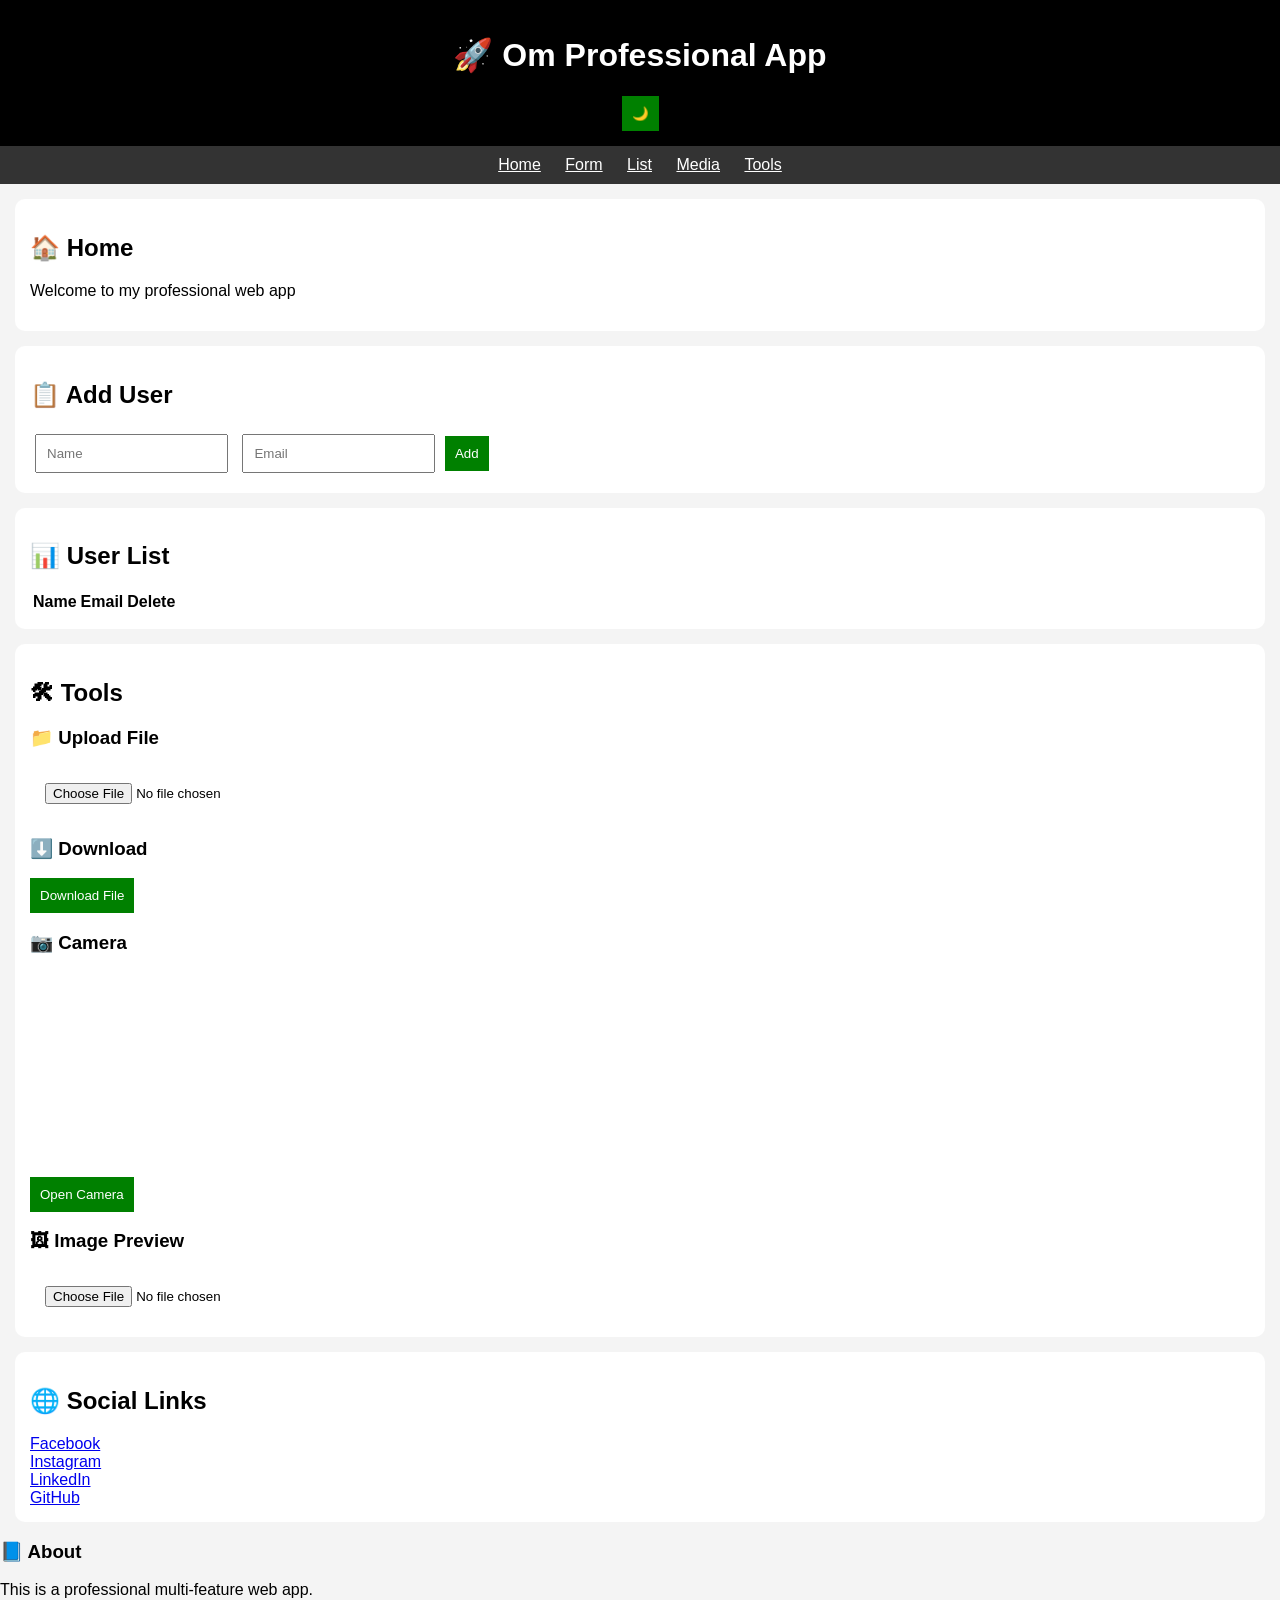
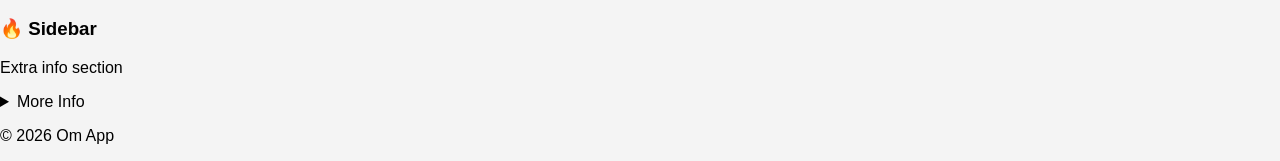
==== index.html @ b9df5fe7 "'Advanced' to 'Pro" ====
<!DOCTYPE html>
<html lang="en">
<head>
<meta charset="UTF-8">
<title>Om Professional App</title>
<link rel="stylesheet" href="style.css">
</head>

<body>

<header>
  <h1>🚀 Om Professional App</h1>
  <button onclick="toggleDark()">🌙</button>
</header>

<nav>
  <a href="#home">Home</a>
  <a href="#form">Form</a>
  <a href="#list">List</a>
  <a href="#media">Media</a>
  <a href="#tools">Tools</a>
</nav>

<main>

<section id="home">
  <h2>🏠 Home</h2>
  <p>Welcome to my professional web app</p>
</section>

<section id="form">
  <h2>📋 Add User</h2>
  <form id="formData">
    <input type="text" id="name" placeholder="Name" required>
    <input type="email" id="email" placeholder="Email" required>
    <button type="submit">Add</button>
  </form>
</section>

<section id="list">
  <h2>📊 User List</h2>
  <table>
    <thead>
      <tr><th>Name</th><th>Email</th><th>Delete</th></tr>
    </thead>
    <tbody id="data"></tbody>
  </table>
</section>

<section id="tools">
  <h2>🛠 Tools</h2>

  <h3>📁 Upload File</h3>
  <input type="file" id="fileInput">
  <p id="fileName"></p>

  <h3>⬇️ Download</h3>
  <button onclick="downloadFile()">Download File</button>

  <h3>📷 Camera</h3>
  <video id="camera" autoplay></video>
  <button onclick="startCamera()">Open Camera</button>

  <h3>🖼 Image Preview</h3>
  <input type="file" id="imgInput" accept="image/*">
  <img id="preview" width="200">

</section>

<section id="media">
  <h2>🌐 Social Links</h2>
  <a href="https://facebook.com" target="_blank">Facebook</a><br>
  <a href="https://instagram.com" target="_blank">Instagram</a><br>
  <a href="https://linkedin.com" target="_blank">LinkedIn</a><br>
  <a href="https://github.com" target="_blank">GitHub</a>
</section>

<article>
  <h3>📘 About</h3>
  <p>This is a professional multi-feature web app.</p>
</article>

<aside>
  <h3>🔥 Sidebar</h3>
  <p>Extra info section</p>
</aside>

<details>
  <summary>More Info</summary>
  <p>Expandable content</p>
</details>

</main>

<footer>
  <p>© 2026 Om App</p>
</footer>

<script src="script.js"></script>
</body>
</html>
---- style.css ----
body {
  font-family: Arial;
  margin: 0;
  background: #f4f4f4;
}

header {
  background: black;
  color: white;
  padding: 15px;
  text-align: center;
}

nav {
  background: #333;
  text-align: center;
  padding: 10px;
}

nav a {
  color: white;
  margin: 10px;
}

section {
  background: white;
  margin: 15px;
  padding: 15px;
  border-radius: 10px;
}

input {
  padding: 10px;
  margin: 5px;
}

button {
  padding: 10px;
  background: green;
  color: white;
  border: none;
}

video {
  width: 100%;
  max-height: 200px;
}

img {
  margin-top: 10px;
}

.dark {
  background: #111;
  color: white;
}
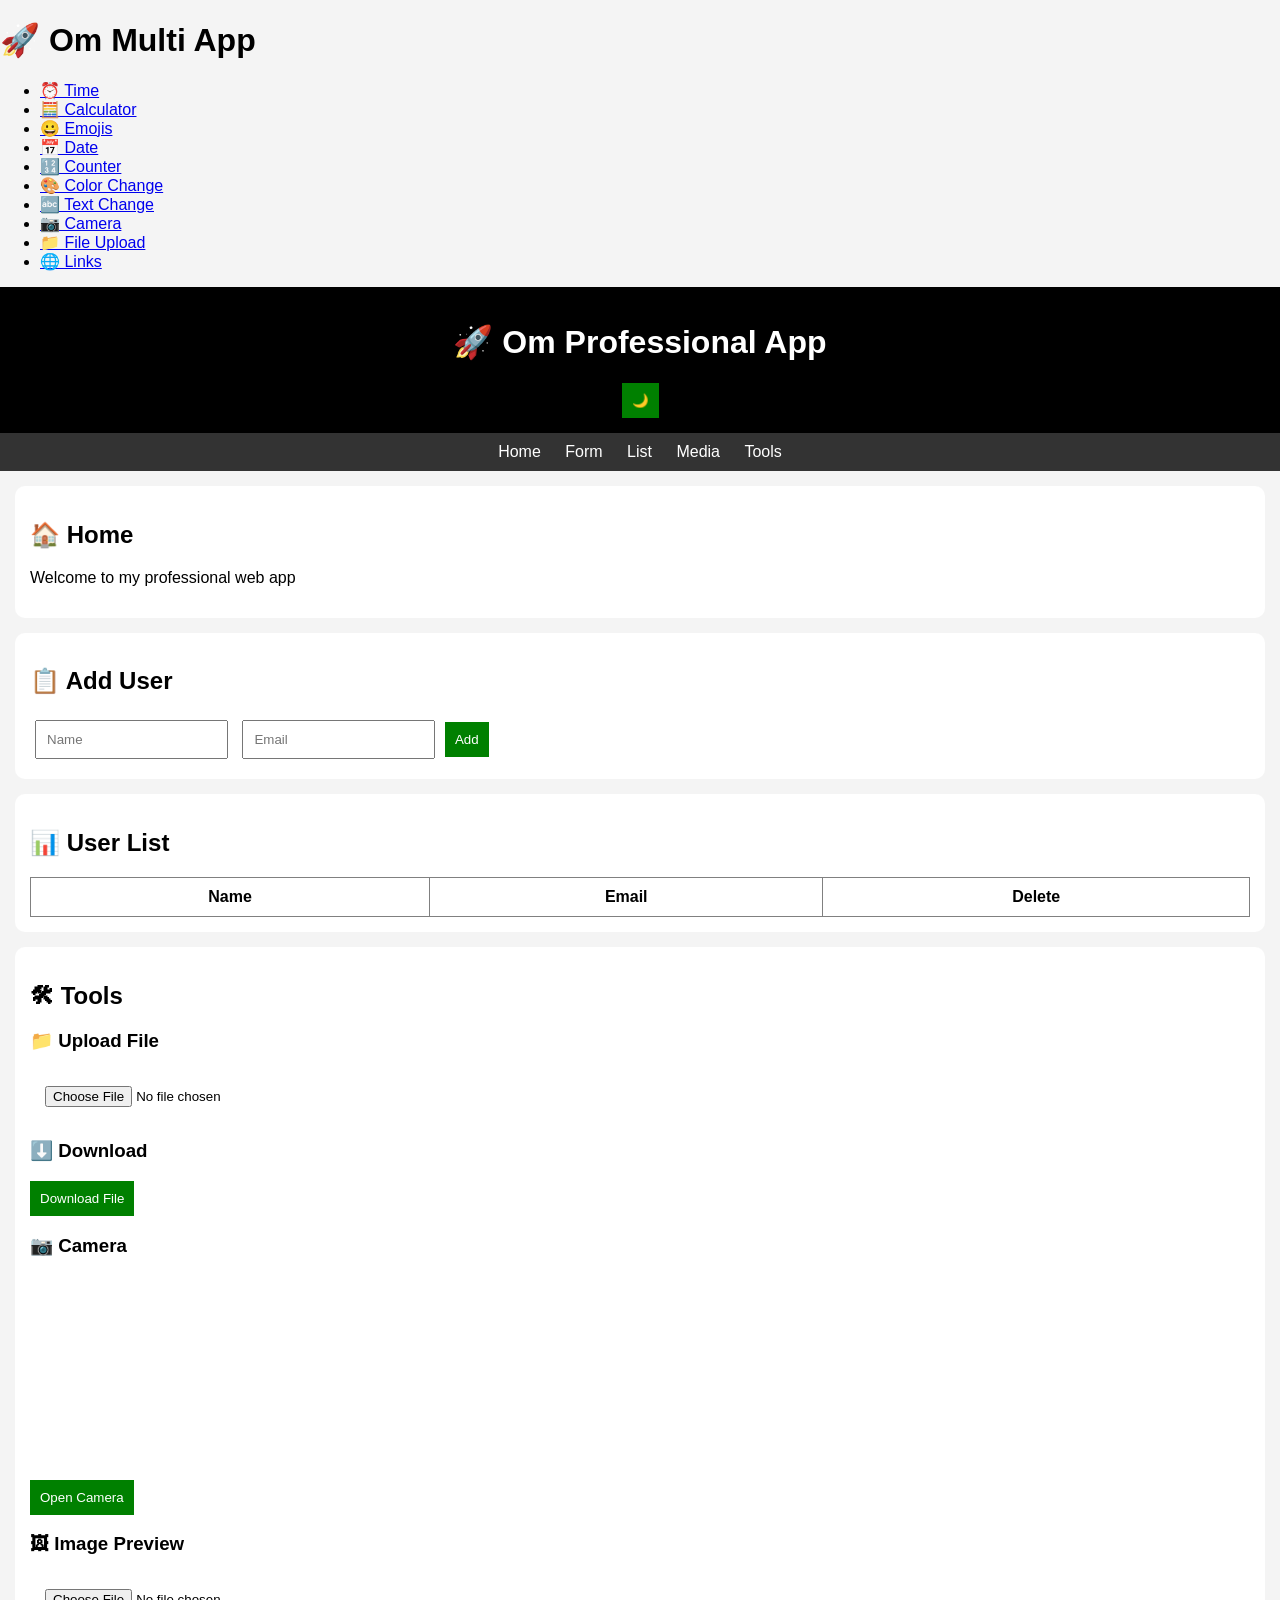
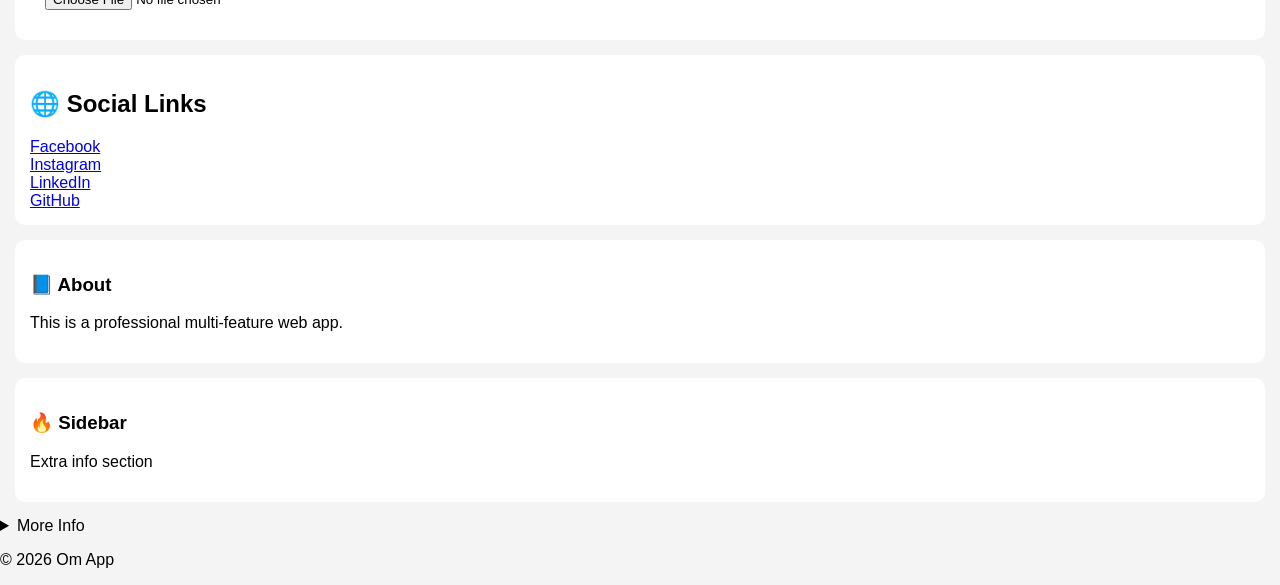
==== commit 2dc4f86f: "navigation links to multiple" ====
--- a/index.html
+++ b/index.html
@@ -5,7 +5,20 @@
 <title>Om Professional App</title>
 <link rel="stylesheet" href="style.css">
 </head>
+<h1>🚀 Om Multi App</h1>
 
+<ul>
+  <li><a href="page1.html">⏰ Time</a></li>
+  <li><a href="page2.html">🧮 Calculator</a></li>
+  <li><a href="page3.html">😀 Emojis</a></li>
+  <li><a href="page4.html">📅 Date</a></li>
+  <li><a href="page5.html">🔢 Counter</a></li>
+  <li><a href="page6.html">🎨 Color Change</a></li>
+  <li><a href="page7.html">🔤 Text Change</a></li>
+  <li><a href="page8.html">📷 Camera</a></li>
+  <li><a href="page9.html">📁 File Upload</a></li>
+  <li><a href="page10.html">🌐 Links</a></li>
+</ul>
 <body>
 
 <header>
--- a/style.css
+++ b/style.css
@@ -13,16 +13,17 @@
 
 nav {
   background: #333;
+  padding: 10px;
   text-align: center;
-  padding: 10px;
 }
 
 nav a {
   color: white;
   margin: 10px;
+  text-decoration: none;
 }
 
-section {
+section, article, aside {
   background: white;
   margin: 15px;
   padding: 15px;
@@ -41,13 +42,19 @@
   border: none;
 }
 
+table {
+  width: 100%;
+  border-collapse: collapse;
+}
+
+td, th {
+  border: 1px solid gray;
+  padding: 10px;
+}
+
 video {
   width: 100%;
   max-height: 200px;
-}
-
-img {
-  margin-top: 10px;
 }
 
 .dark {
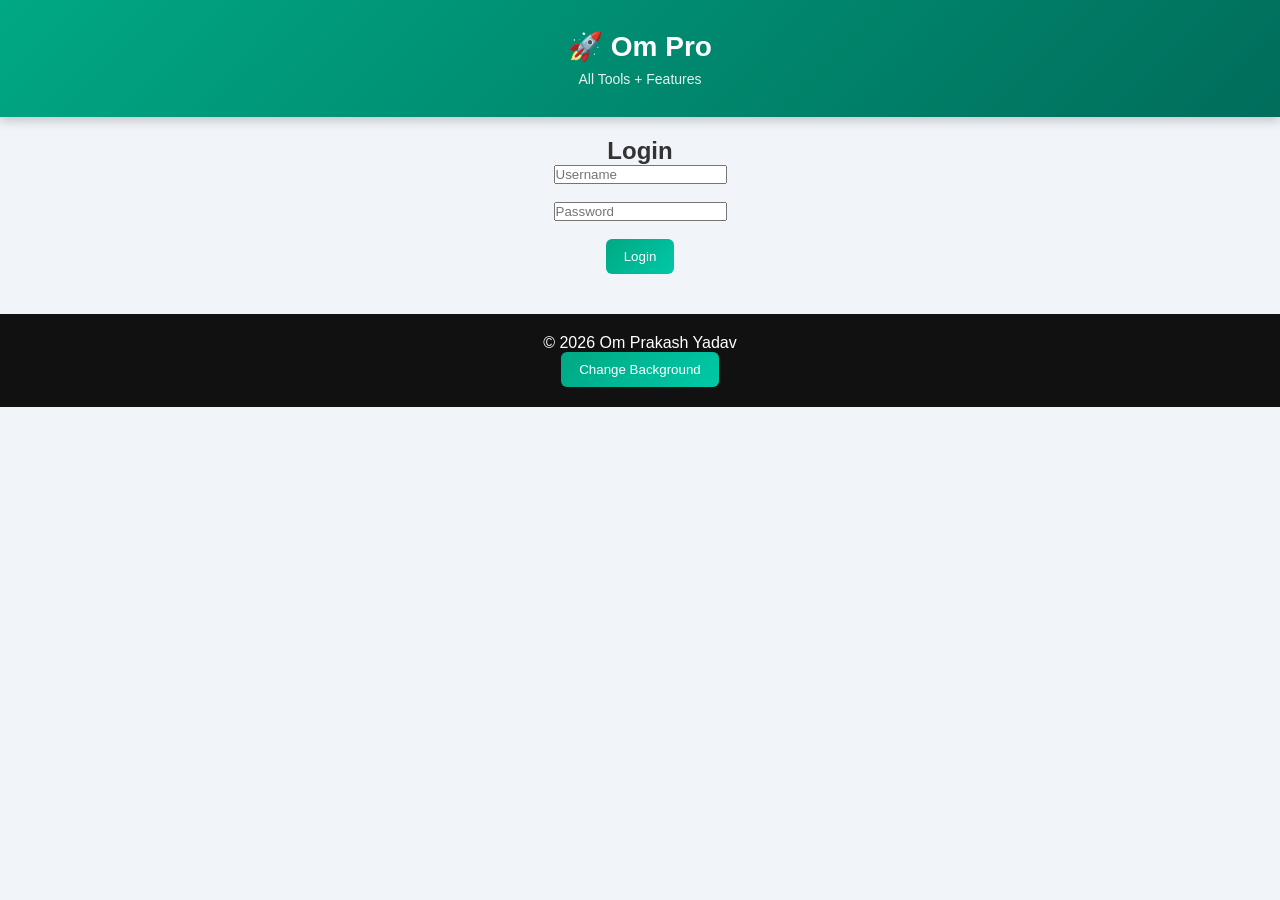
==== commit e0837330: "Update title and restructure HTML layout" ====
--- a/index.html
+++ b/index.html
@@ -1,114 +1,171 @@
 <!DOCTYPE html>
 <html lang="en">
 <head>
+
 <meta charset="UTF-8">
-<title>Om Professional App</title>
+<meta name="viewport" content="width=device-width, initial-scale=1.0">
+
+<title>Om Prakash Yadav | Web Tools</title>
+
 <link rel="stylesheet" href="style.css">
+
+<style>
+/* PROFILE */
+.profile {
+  text-align: center;
+  margin: 20px;
+}
+.profile img {
+  width: 120px;
+  border-radius: 50%;
+}
+
+/* COMMENT BOX */
+.comment-box {
+  padding: 20px;
+  text-align: center;
+}
+.comment-box textarea {
+  width: 80%;
+  height: 80px;
+  margin: 10px;
+}
+
+/* FOOTER */
+footer {
+  background: #111;
+  color: white;
+  text-align: center;
+  padding: 20px;
+  margin-top: 20px;
+}
+
+/* LOGIN */
+#loginBox {
+  text-align: center;
+  padding: 20px;
+}
+</style>
+
 </head>
-<h1>🚀 Om Multi App</h1>
 
-<ul>
-  <li><a href="page1.html">⏰ Time</a></li>
-  <li><a href="page2.html">🧮 Calculator</a></li>
-  <li><a href="page3.html">😀 Emojis</a></li>
-  <li><a href="page4.html">📅 Date</a></li>
-  <li><a href="page5.html">🔢 Counter</a></li>
-  <li><a href="page6.html">🎨 Color Change</a></li>
-  <li><a href="page7.html">🔤 Text Change</a></li>
-  <li><a href="page8.html">📷 Camera</a></li>
-  <li><a href="page9.html">📁 File Upload</a></li>
-  <li><a href="page10.html">🌐 Links</a></li>
-</ul>
 <body>
 
 <header>
-  <h1>🚀 Om Professional App</h1>
-  <button onclick="toggleDark()">🌙</button>
+  <h1>🚀 Om Pro</h1>
+  <p>All Tools + Features</p>
 </header>
 
-<nav>
-  <a href="#home">Home</a>
-  <a href="#form">Form</a>
-  <a href="#list">List</a>
-  <a href="#media">Media</a>
-  <a href="#tools">Tools</a>
-</nav>
+<!-- LOGIN -->
+<div id="loginBox">
+  <h2>Login</h2>
+  <input type="text" id="user" placeholder="Username"><br><br>
+  <input type="password" id="pass" placeholder="Password"><br><br>
+  <button onclick="login()">Login</button>
+  <p id="msg"></p>
+</div>
 
-<main>
+<!-- MAIN CONTENT -->
+<div id="main" style="display:none;">
 
-<section id="home">
-  <h2>🏠 Home</h2>
-  <p>Welcome to my professional web app</p>
-</section>
+<!-- PROFILE -->
+<div class="profile">
+  <img id="profilePic" src="" alt="Profile">
+  <h2>Om Prakash Yadav</h2>
+</div>
 
-<section id="form">
-  <h2>📋 Add User</h2>
-  <form id="formData">
-    <input type="text" id="name" placeholder="Name" required>
-    <input type="email" id="email" placeholder="Email" required>
-    <button type="submit">Add</button>
-  </form>
-</section>
+<!-- IMAGE UPLOAD -->
+<div style="text-align:center;">
+  <input type="file" onchange="loadImage(event)">
+</div>
 
-<section id="list">
-  <h2>📊 User List</h2>
-  <table>
-    <thead>
-      <tr><th>Name</th><th>Email</th><th>Delete</th></tr>
-    </thead>
-    <tbody id="data"></tbody>
-  </table>
-</section>
+<!-- CAMERA -->
+<div style="text-align:center; margin:20px;">
+  <video id="video" width="300" autoplay></video><br>
+  <button onclick="startCamera()">Start Camera</button>
+</div>
 
-<section id="tools">
-  <h2>🛠 Tools</h2>
+<!-- TOOLS -->
+<div class="container">
 
-  <h3>📁 Upload File</h3>
-  <input type="file" id="fileInput">
-  <p id="fileName"></p>
+  <div class="card">
+    <h3>⏰ Time</h3>
+    <button onclick="openPage('page1.html')">Open</button>
+  </div>
 
-  <h3>⬇️ Download</h3>
-  <button onclick="downloadFile()">Download File</button>
+  <div class="card">
+    <h3>🧮 Calculator</h3>
+    <button onclick="openPage('page2.html')">Open</button>
+  </div>
 
-  <h3>📷 Camera</h3>
-  <video id="camera" autoplay></video>
-  <button onclick="startCamera()">Open Camera</button>
+</div>
 
-  <h3>🖼 Image Preview</h3>
-  <input type="file" id="imgInput" accept="image/*">
-  <img id="preview" width="200">
+<!-- IFRAME -->
+<iframe id="frame" width="100%" height="300"></iframe>
 
-</section>
+<!-- COMMENT -->
+<div class="comment-box">
+  <h3>💬 Add Comment</h3>
+  <textarea id="comment"></textarea><br>
+  <button onclick="addComment()">Submit</button>
+  <p id="showComment"></p>
+</div>
 
-<section id="media">
-  <h2>🌐 Social Links</h2>
-  <a href="https://facebook.com" target="_blank">Facebook</a><br>
-  <a href="https://instagram.com" target="_blank">Instagram</a><br>
-  <a href="https://linkedin.com" target="_blank">LinkedIn</a><br>
-  <a href="https://github.com" target="_blank">GitHub</a>
-</section>
+</div>
 
-<article>
-  <h3>📘 About</h3>
-  <p>This is a professional multi-feature web app.</p>
-</article>
-
-<aside>
-  <h3>🔥 Sidebar</h3>
-  <p>Extra info section</p>
-</aside>
-
-<details>
-  <summary>More Info</summary>
-  <p>Expandable content</p>
-</details>
-
-</main>
-
+<!-- FOOTER -->
 <footer>
-  <p>© 2026 Om App</p>
+  <p>© 2026 Om Prakash Yadav</p>
+  <button onclick="changeColor()">Change Background</button>
 </footer>
 
-<script src="script.js"></script>
+<!-- JS -->
+<script>
+
+// LOGIN FUNCTION
+function login(){
+  let u = document.getElementById("user").value;
+  let p = document.getElementById("pass").value;
+
+  if(u=="om" && p=="123"){
+    document.getElementById("main").style.display="block";
+    document.getElementById("loginBox").style.display="none";
+  } else {
+    document.getElementById("msg").innerHTML="Wrong Login";
+  }
+}
+
+// IMAGE UPLOAD
+function loadImage(event){
+  let img = document.getElementById("profilePic");
+  img.src = URL.createObjectURL(event.target.files[0]);
+}
+
+// CAMERA
+function startCamera(){
+  navigator.mediaDevices.getUserMedia({video:true})
+  .then(stream=>{
+    document.getElementById("video").srcObject = stream;
+  });
+}
+
+// COMMENT
+function addComment(){
+  let text = document.getElementById("comment").value;
+  document.getElementById("showComment").innerHTML = text;
+}
+
+// IFRAME
+function openPage(page){
+  document.getElementById("frame").src = page;
+}
+
+// FOOTER COLOR CHANGE
+function changeColor(){
+  document.body.style.background = "#" + Math.floor(Math.random()*16777215).toString(16);
+}
+
+</script>
+
 </body>
 </html>
--- a/style.css
+++ b/style.css
@@ -1,63 +1,127 @@
-body {
-  font-family: Arial;
+/* RESET */
+* {
   margin: 0;
-  background: #f4f4f4;
+  padding: 0;
+  box-sizing: border-box;
+  font-family: 'Segoe UI', Arial, sans-serif;
 }
 
-header {
-  background: black;
-  color: white;
-  padding: 15px;
-  text-align: center;
+/* BODY */
+body {
+  background: #f1f5f9;
+  color: #333;
 }
 
+/* NAVBAR */
 nav {
-  background: #333;
-  padding: 10px;
-  text-align: center;
+  background: #0f172a;
+  display: flex;
+  justify-content: center;
+  gap: 25px;
+  padding: 15px 10px;
+  position: sticky;
+  top: 0;
+  z-index: 1000;
 }
 
 nav a {
-  color: white;
-  margin: 10px;
+  color: #e2e8f0;
   text-decoration: none;
+  padding: 8px 14px;
+  font-weight: 500;
+  border-radius: 6px;
+  transition: 0.3s ease;
 }
 
-section, article, aside {
-  background: white;
-  margin: 15px;
-  padding: 15px;
-  border-radius: 10px;
+nav a:hover {
+  background: #00a884;
+  color: white;
 }
 
-input {
-  padding: 10px;
-  margin: 5px;
+/* HEADER */
+header {
+  background: linear-gradient(135deg, #00a884, #006d5b);
+  color: white;
+  text-align: center;
+  padding: 30px 20px;
+  box-shadow: 0 4px 10px rgba(0,0,0,0.2);
 }
 
+header h1 {
+  font-size: 28px;
+  margin-bottom: 8px;
+}
+
+header p {
+  font-size: 14px;
+  opacity: 0.9;
+}
+
+/* CONTAINER */
+.container {
+  display: grid;
+  grid-template-columns: repeat(auto-fit, minmax(220px, 1fr));
+  gap: 25px;
+  padding: 25px;
+}
+
+/* CARD */
+.card {
+  background: #ffffff;
+  padding: 25px 15px;
+  text-align: center;
+  border-radius: 14px;
+  box-shadow: 0 8px 20px rgba(0,0,0,0.08);
+  transition: all 0.3s ease;
+  position: relative;
+  overflow: hidden;
+}
+
+.card::before {
+  content: "";
+  position: absolute;
+  width: 100%;
+  height: 5px;
+  top: 0;
+  left: 0;
+  background: linear-gradient(90deg, #00a884, #00c9a7);
+}
+
+.card:hover {
+  transform: translateY(-8px);
+  box-shadow: 0 12px 25px rgba(0,0,0,0.15);
+}
+
+.card h3 {
+  margin-bottom: 15px;
+  font-size: 18px;
+}
+
+/* BUTTON */
 button {
-  padding: 10px;
-  background: green;
+  padding: 10px 18px;
+  background: linear-gradient(135deg, #00a884, #00c9a7);
   color: white;
   border: none;
+  border-radius: 6px;
+  cursor: pointer;
+  font-weight: 500;
+  transition: 0.3s ease;
 }
 
-table {
-  width: 100%;
-  border-collapse: collapse;
+button:hover {
+  background: linear-gradient(135deg, #009e7c, #00b894);
+  transform: scale(1.05);
 }
 
-td, th {
-  border: 1px solid gray;
-  padding: 10px;
+/* RESPONSIVE */
+@media(max-width:600px){
+  nav {
+    flex-direction: column;
+    align-items: center;
+  }
+
+  header h1 {
+    font-size: 22px;
+  }
 }
-
-video {
-  width: 100%;
-  max-height: 200px;
-}
-
-.dark {
-  background: #111;
-  color: white;
-}
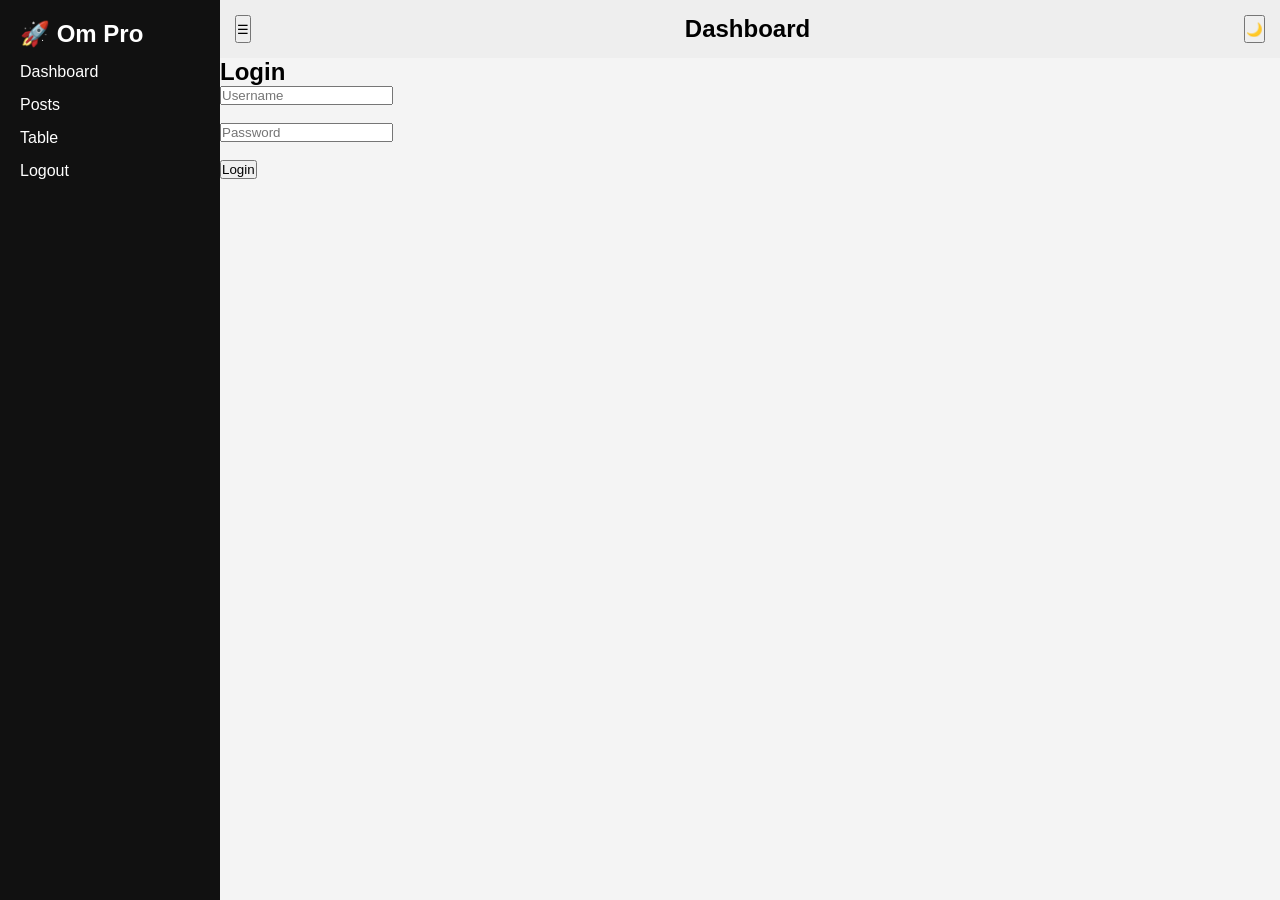
==== commit b69db4da: "Refactor index.html with sidebar and dashboard Updated the title and added sidebar and dashboard sec" ====
--- a/index.html
+++ b/index.html
@@ -1,171 +1,74 @@
 <!DOCTYPE html>
 <html lang="en">
 <head>
-
 <meta charset="UTF-8">
 <meta name="viewport" content="width=device-width, initial-scale=1.0">
-
-<title>Om Prakash Yadav | Web Tools</title>
-
+<title>Om Pro </title>
+  <meta name="google-site-verification" content="SIyi6jhs7rCPfWUsPHfxfEFWW_gHCr5W9z0pE-DpUOo" />
 <link rel="stylesheet" href="style.css">
-
-<style>
-/* PROFILE */
-.profile {
-  text-align: center;
-  margin: 20px;
-}
-.profile img {
-  width: 120px;
-  border-radius: 50%;
-}
-
-/* COMMENT BOX */
-.comment-box {
-  padding: 20px;
-  text-align: center;
-}
-.comment-box textarea {
-  width: 80%;
-  height: 80px;
-  margin: 10px;
-}
-
-/* FOOTER */
-footer {
-  background: #111;
-  color: white;
-  text-align: center;
-  padding: 20px;
-  margin-top: 20px;
-}
-
-/* LOGIN */
-#loginBox {
-  text-align: center;
-  padding: 20px;
-}
-</style>
-
 </head>
-
 <body>
 
+<!-- SIDEBAR -->
+<aside id="sidebar">
+  <h2>🚀 Om Pro</h2>
+  <a onclick="showSection('dashboard')">Dashboard</a>
+  <a onclick="showSection('posts')">Posts</a>
+  <a onclick="showSection('table')">Table</a>
+  <a onclick="logout()">Logout</a>
+</aside>
+
+<!-- MAIN -->
+<div id="main">
+
 <header>
-  <h1>🚀 Om Pro</h1>
-  <p>All Tools + Features</p>
+  <button onclick="toggleMenu()">☰</button>
+  <h2>Dashboard</h2>
+  <button onclick="toggleDarkMode()">🌙</button>
 </header>
 
 <!-- LOGIN -->
-<div id="loginBox">
+<div id="loginBox" class="center">
   <h2>Login</h2>
-  <input type="text" id="user" placeholder="Username"><br><br>
-  <input type="password" id="pass" placeholder="Password"><br><br>
+  <input id="user" placeholder="Username"><br><br>
+  <input id="pass" type="password" placeholder="Password"><br><br>
   <button onclick="login()">Login</button>
   <p id="msg"></p>
 </div>
 
-<!-- MAIN CONTENT -->
-<div id="main" style="display:none;">
+<!-- DASHBOARD -->
+<section id="dashboard" class="section">
+  <div class="cards">
+    <div class="card">Users: 120</div>
+    <div class="card">Posts: 80</div>
+    <div class="card">Likes: 300</div>
+  </div>
+</section>
 
-<!-- PROFILE -->
-<div class="profile">
-  <img id="profilePic" src="" alt="Profile">
-  <h2>Om Prakash Yadav</h2>
-</div>
+<!-- POSTS -->
+<section id="posts" class="section">
+  <textarea id="postText" placeholder="Write something..."></textarea>
+  <input type="file" id="imageUpload"><br><br>
+  <button onclick="addPost()">Post</button>
+  <input id="search" placeholder="Search..." onkeyup="searchPosts()">
+  <div id="postsContainer"></div>
+</section>
 
-<!-- IMAGE UPLOAD -->
-<div style="text-align:center;">
-  <input type="file" onchange="loadImage(event)">
-</div>
+<!-- TABLE -->
+<section id="table" class="section">
+  <input id="name" placeholder="Name">
+  <button onclick="addRow()">Add</button>
 
-<!-- CAMERA -->
-<div style="text-align:center; margin:20px;">
-  <video id="video" width="300" autoplay></video><br>
-  <button onclick="startCamera()">Start Camera</button>
-</div>
-
-<!-- TOOLS -->
-<div class="container">
-
-  <div class="card">
-    <h3>⏰ Time</h3>
-    <button onclick="openPage('page1.html')">Open</button>
-  </div>
-
-  <div class="card">
-    <h3>🧮 Calculator</h3>
-    <button onclick="openPage('page2.html')">Open</button>
-  </div>
+  <table>
+    <thead>
+      <tr><th>Name</th><th>Action</th></tr>
+    </thead>
+    <tbody id="tableData"></tbody>
+  </table>
+</section>
 
 </div>
 
-<!-- IFRAME -->
-<iframe id="frame" width="100%" height="300"></iframe>
-
-<!-- COMMENT -->
-<div class="comment-box">
-  <h3>💬 Add Comment</h3>
-  <textarea id="comment"></textarea><br>
-  <button onclick="addComment()">Submit</button>
-  <p id="showComment"></p>
-</div>
-
-</div>
-
-<!-- FOOTER -->
-<footer>
-  <p>© 2026 Om Prakash Yadav</p>
-  <button onclick="changeColor()">Change Background</button>
-</footer>
-
-<!-- JS -->
-<script>
-
-// LOGIN FUNCTION
-function login(){
-  let u = document.getElementById("user").value;
-  let p = document.getElementById("pass").value;
-
-  if(u=="om" && p=="123"){
-    document.getElementById("main").style.display="block";
-    document.getElementById("loginBox").style.display="none";
-  } else {
-    document.getElementById("msg").innerHTML="Wrong Login";
-  }
-}
-
-// IMAGE UPLOAD
-function loadImage(event){
-  let img = document.getElementById("profilePic");
-  img.src = URL.createObjectURL(event.target.files[0]);
-}
-
-// CAMERA
-function startCamera(){
-  navigator.mediaDevices.getUserMedia({video:true})
-  .then(stream=>{
-    document.getElementById("video").srcObject = stream;
-  });
-}
-
-// COMMENT
-function addComment(){
-  let text = document.getElementById("comment").value;
-  document.getElementById("showComment").innerHTML = text;
-}
-
-// IFRAME
-function openPage(page){
-  document.getElementById("frame").src = page;
-}
-
-// FOOTER COLOR CHANGE
-function changeColor(){
-  document.body.style.background = "#" + Math.floor(Math.random()*16777215).toString(16);
-}
-
-</script>
-
+<script src="script.js"></script>
 </body>
 </html>
--- a/style.css
+++ b/style.css
@@ -1,127 +1,84 @@
-/* RESET */
 * {
   margin: 0;
   padding: 0;
   box-sizing: border-box;
-  font-family: 'Segoe UI', Arial, sans-serif;
+  font-family: sans-serif;
 }
 
-/* BODY */
 body {
-  background: #f1f5f9;
-  color: #333;
+  display: flex;
+  background: #f4f4f4;
 }
 
-/* NAVBAR */
-nav {
-  background: #0f172a;
-  display: flex;
-  justify-content: center;
-  gap: 25px;
-  padding: 15px 10px;
-  position: sticky;
-  top: 0;
-  z-index: 1000;
+/* SIDEBAR */
+#sidebar {
+  width: 220px;
+  background: #111;
+  color: white;
+  height: 100vh;
+  padding: 20px;
 }
 
-nav a {
-  color: #e2e8f0;
-  text-decoration: none;
-  padding: 8px 14px;
-  font-weight: 500;
-  border-radius: 6px;
-  transition: 0.3s ease;
+#sidebar a {
+  display: block;
+  margin: 15px 0;
+  cursor: pointer;
+  color: white;
 }
 
-nav a:hover {
-  background: #00a884;
-  color: white;
+/* MAIN */
+#main {
+  flex: 1;
 }
 
 /* HEADER */
 header {
-  background: linear-gradient(135deg, #00a884, #006d5b);
-  color: white;
-  text-align: center;
-  padding: 30px 20px;
-  box-shadow: 0 4px 10px rgba(0,0,0,0.2);
+  display: flex;
+  justify-content: space-between;
+  padding: 15px;
+  background: #eee;
 }
 
-header h1 {
-  font-size: 28px;
-  margin-bottom: 8px;
+/* SECTIONS */
+.section {
+  display: none;
+  padding: 20px;
 }
 
-header p {
-  font-size: 14px;
-  opacity: 0.9;
+/* CARDS */
+.cards {
+  display: flex;
+  gap: 15px;
 }
 
-/* CONTAINER */
-.container {
-  display: grid;
-  grid-template-columns: repeat(auto-fit, minmax(220px, 1fr));
-  gap: 25px;
-  padding: 25px;
+.card {
+  background: white;
+  padding: 20px;
+  border-radius: 10px;
 }
 
-/* CARD */
-.card {
-  background: #ffffff;
-  padding: 25px 15px;
-  text-align: center;
-  border-radius: 14px;
-  box-shadow: 0 8px 20px rgba(0,0,0,0.08);
-  transition: all 0.3s ease;
-  position: relative;
-  overflow: hidden;
+/* POST */
+.post {
+  background: #fff;
+  padding: 10px;
+  margin: 10px 0;
+  border-radius: 8px;
 }
 
-.card::before {
-  content: "";
-  position: absolute;
+/* TABLE */
+table {
   width: 100%;
-  height: 5px;
-  top: 0;
-  left: 0;
-  background: linear-gradient(90deg, #00a884, #00c9a7);
+  margin-top: 10px;
+  background: white;
 }
 
-.card:hover {
-  transform: translateY(-8px);
-  box-shadow: 0 12px 25px rgba(0,0,0,0.15);
+table th, table td {
+  padding: 10px;
+  border: 1px solid #ddd;
 }
 
-.card h3 {
-  margin-bottom: 15px;
-  font-size: 18px;
+/* DARK MODE */
+.dark {
+  background: #1e1e1e;
+  color: white;
 }
-
-/* BUTTON */
-button {
-  padding: 10px 18px;
-  background: linear-gradient(135deg, #00a884, #00c9a7);
-  color: white;
-  border: none;
-  border-radius: 6px;
-  cursor: pointer;
-  font-weight: 500;
-  transition: 0.3s ease;
-}
-
-button:hover {
-  background: linear-gradient(135deg, #009e7c, #00b894);
-  transform: scale(1.05);
-}
-
-/* RESPONSIVE */
-@media(max-width:600px){
-  nav {
-    flex-direction: column;
-    align-items: center;
-  }
-
-  header h1 {
-    font-size: 22px;
-  }
-}
